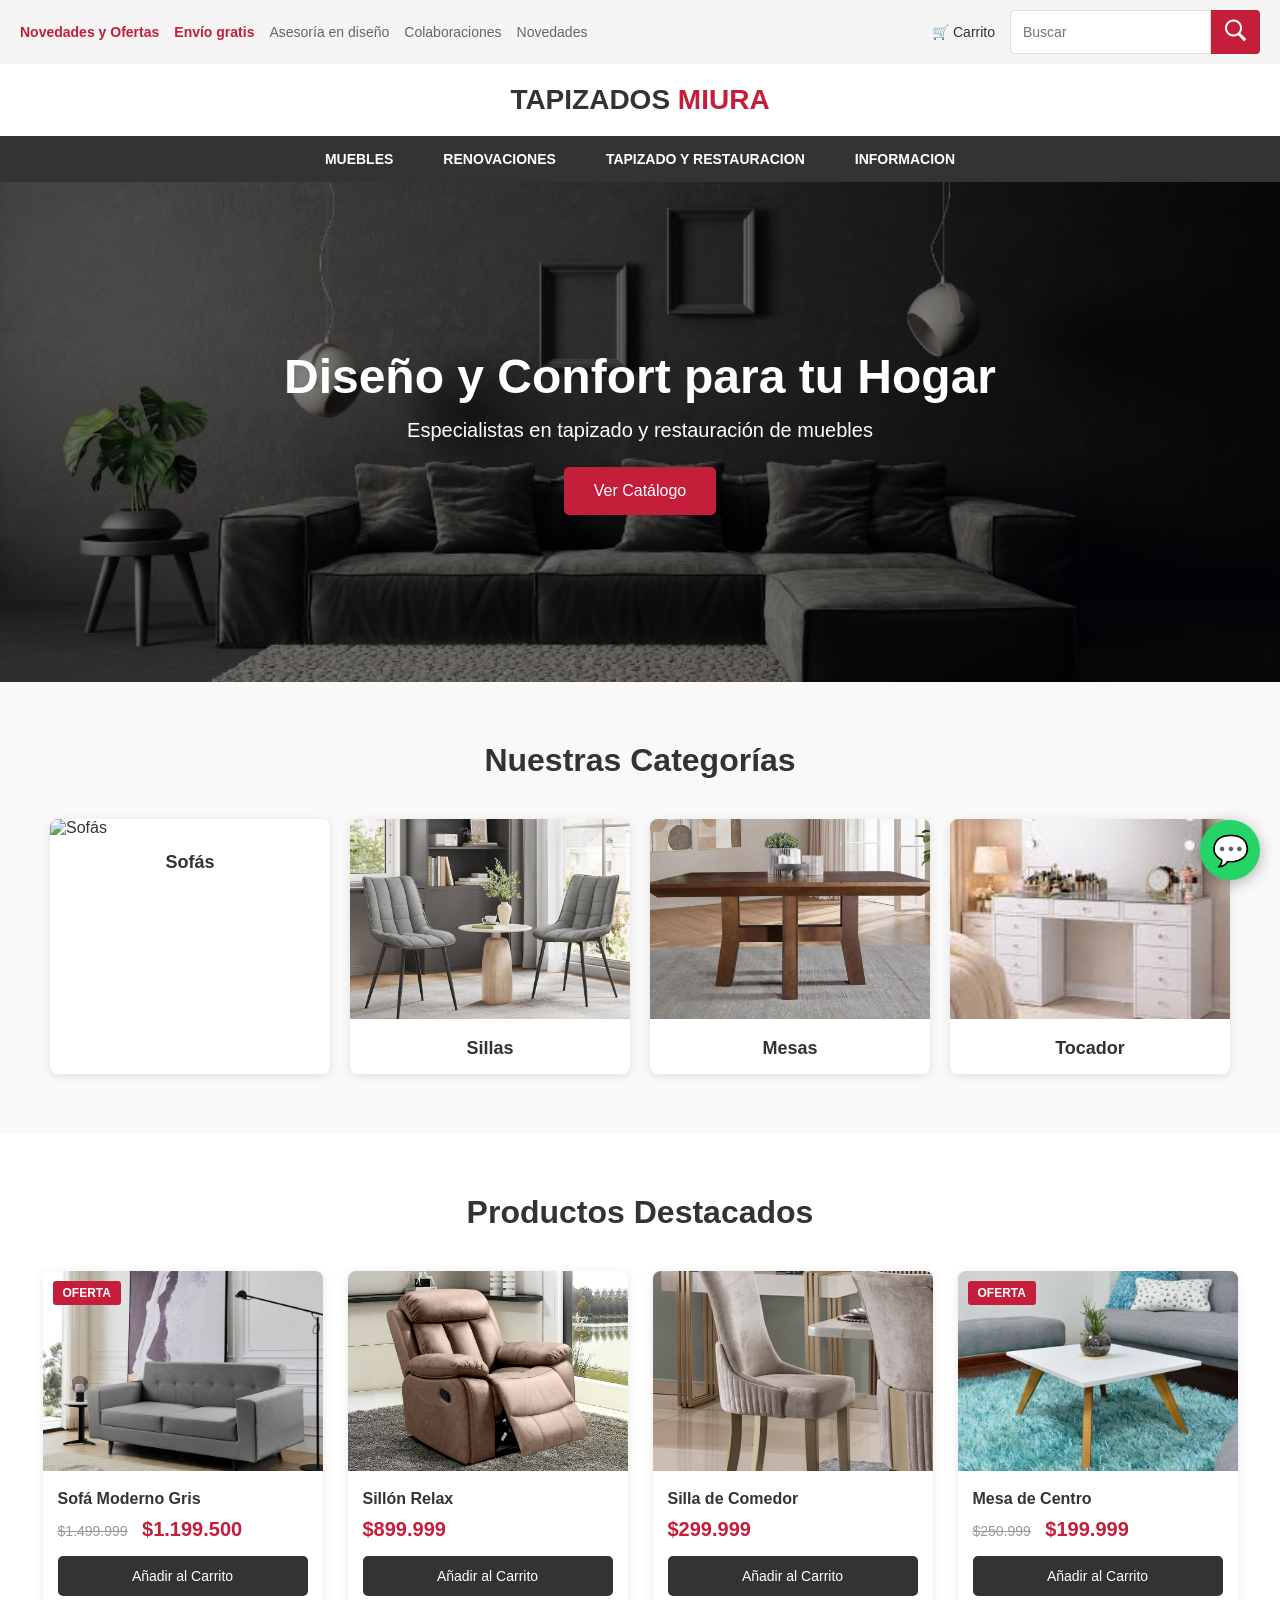
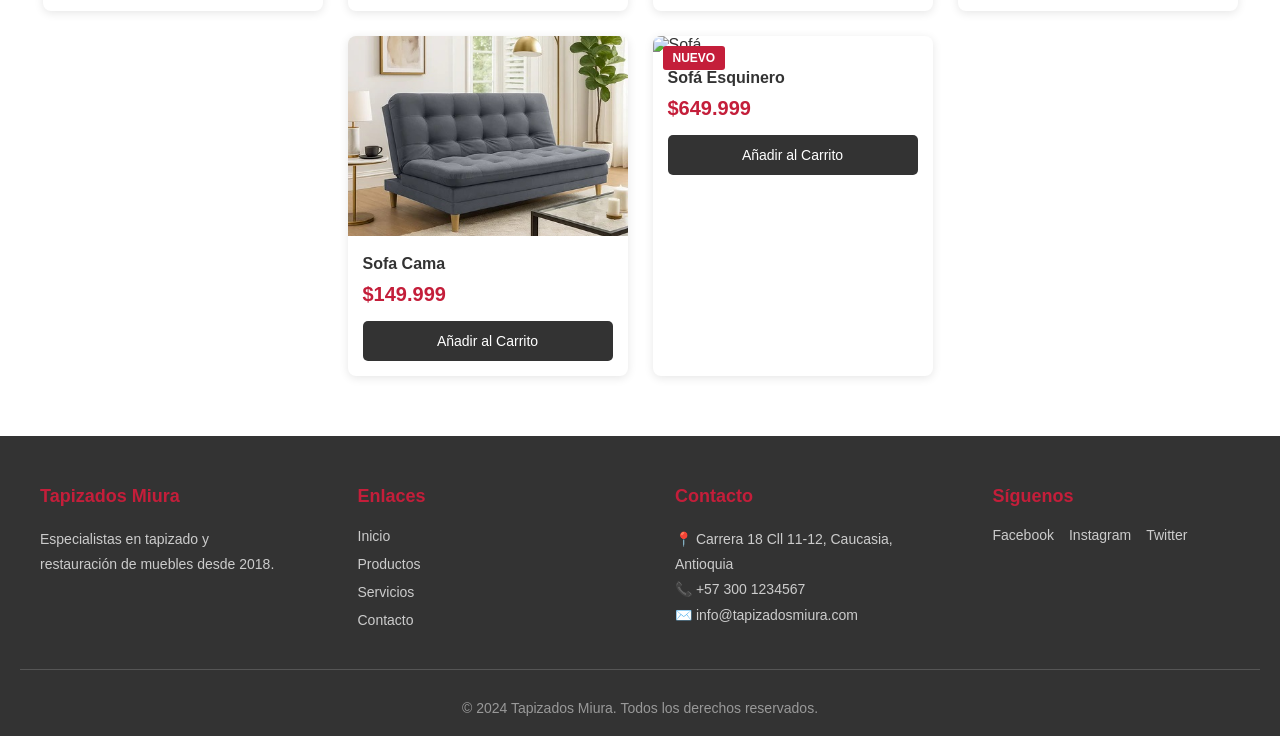
==== src/main/webapp/index.html @ e7b21eeb "Se empezo a trabajar con los requerimientos de la guia - Módulos de software codificados y probados" ====
<!DOCTYPE html>
<html lang="es">
<head>
    <meta charset="UTF-8">
    <meta name="viewport" content="width=device-width, initial-scale=1.0">
    <title>Tapizados Miura</title>
    <link rel="stylesheet" href="css/index.css">
</head>
<body>

    <!-- Barra Superior -->
    <div class="top-bar">
        <div class="top-links">
            <a href="#" class="link-rojo">Novedades y Ofertas</a>
            <a href="#" class="link-rojo">Envío gratis</a>
            <a href="#">Asesoría en diseño</a>
            <a href="#">Colaboraciones</a>
            <a href="#">Novedades</a>
        </div>
        <div class="top-right">
            <a href="#" class="carrito">
                🛒 Carrito
            </a>
            <div class="buscador">
                <input type="text" placeholder="Buscar">
                <button><img src="img/logo de buscar.png" alt="Buscar" class="icono-btn"></button>
            </div>
        </div>
    </div>

    <!-- Logo -->
    <div class="logo-container">
        <div class="logo">
            <span class="logo-texto">TAPIZADOS <span class="rojo">MIURA</span></span>
        </div>
    </div>

    <!-- Menu de Navegación -->
    <nav class="menu-principal">
        <button class="boton-menu" id="botonMenu">☰ Menú</button>
        <ul class="lista-menu" id="listaMenu">
            <li><a href="muebles.html">MUEBLES</a></li>
            <li><a href="renovaciones.html">RENOVACIONES</a></li>
            <li><a href="restauraciones.html">TAPIZADO Y RESTAURACION</a></li>
            <li><a href="informacion.html">INFORMACION</a></li>
        </ul>
    </nav>

    <!-- Sección Hero -->
    <section class="hero">
        <div class="hero-contenido">
            <h1>Diseño y Confort para tu Hogar</h1>
            <p>Especialistas en tapizado y restauración de muebles</p>
            <a href="muebles.html" class="boton">Ver Catálogo</a>
        </div>
    </section>

    <!-- Sección Categorías -->
    <section class="categorias">
        <h2>Nuestras Categorías</h2>
        <div class="categorias-grid">
            <div class="categoria-card">
                <img src="https://images.unsplash.com/photo-1555041469-a586c61ea9bc?w=400" alt="Sofás">
                <h3>Sofás</h3>
            </div>
            <div class="categoria-card">
                <img src="img/silla01.jpg" alt="Sillas">
                <h3>Sillas</h3>
            </div>
            <div class="categoria-card">
                <img src="img/Mesa Cafe.jpg" alt="Mesas">
                <h3>Mesas</h3>
            </div>
            <div class="categoria-card">
                <img src="img/Tocador.jpg" alt="Tocador">
                <h3>Tocador</h3>
            </div>
        </div>
    </section>

    <!-- Sección Productos -->
    <section class="productos">
        <h2>Productos Destacados</h2>
        <div class="productos-grid">
            
            <div class="producto-card">
                <span class="etiqueta-oferta">OFERTA</span>
                <img src="img/Sofa moderno gris.jpg" alt="Sofá Moderno">
                <h3>Sofá Moderno Gris</h3>
                <p class="precio">
                    <span class="precio-viejo">$1.499.999</span>
                    <span class="precio-nuevo">$1.199.500</span>
                </p>
                <button class="boton-agregar" onclick="agregarCarrito('Sofá Moderno Gris')">Añadir al Carrito</button>
            </div>

            <div class="producto-card">
                <img src="img/Sillon Relax.jpg" alt="Sillón">
                <h3>Sillón Relax</h3>
                <p class="precio">
                    <span class="precio-nuevo">$899.999</span>
                </p>
                <button class="boton-agregar" onclick="agregarCarrito('Sillón Relax')">Añadir al Carrito</button>
            </div>

            <div class="producto-card">
                <img src="img/Silla de Comedor.jpg" alt="Silla">
                <h3>Silla de Comedor</h3>
                <p class="precio">
                    <span class="precio-nuevo">$299.999</span>
                </p>
                <button class="boton-agregar" onclick="agregarCarrito('Silla de Comedor')">Añadir al Carrito</button>
            </div>

            <div class="producto-card">
                <span class="etiqueta-oferta">OFERTA</span>
                <img src="img/Mesa de Centro.jpg" alt="Mesa">
                <h3>Mesa de Centro</h3>
                <p class="precio">
                    <span class="precio-viejo">$250.999</span>
                    <span class="precio-nuevo">$199.999</span>
                </p>
                <button class="boton-agregar" onclick="agregarCarrito('Mesa de Centro')">Añadir al Carrito</button>
            </div>

            <div class="producto-card">
                <img src="img/Sofa Cama.jpg" alt="Sofá">
                <h3>Sofa Cama</h3>
                <p class="precio">
                    <span class="precio-nuevo">$149.999</span>
                </p>
                <button class="boton-agregar" onclick="agregarCarrito('Sofa Cama')">Añadir al Carrito</button>
            </div>

            <div class="producto-card">
                <span class="etiqueta-oferta">NUEVO</span>
                <img src="img/Sofa Esquinero.jpg" alt="Sofá">
                <h3>Sofá Esquinero</h3>
                <p class="precio">
                    <span class="precio-nuevo">$649.999</span>
                </p>
                <button class="boton-agregar" onclick="agregarCarrito('Sofá Esquinero')">Añadir al Carrito</button>
            </div>

        </div>
    </section>

    <!-- Footer -->
    <footer class="footer">
        <div class="footer-contenido">
            
            <div class="footer-seccion">
                <h4>Tapizados Miura</h4>
                <p>Especialistas en tapizado y restauración de muebles desde 2018.</p>
            </div>

            <div class="footer-seccion">
                <h4>Enlaces</h4>
                <ul>
                    <li><a href="#">Inicio</a></li>
                    <li><a href="#">Productos</a></li>
                    <li><a href="#">Servicios</a></li>
                    <li><a href="#">Contacto</a></li>
                </ul>
            </div>

            <div class="footer-seccion">
                <h4>Contacto</h4>
                <p>📍 Carrera 18 Cll 11-12, Caucasia, Antioquia</p>
                <p>📞 +57 300 1234567</p>
                <p>✉️ info@tapizadosmiura.com</p>
            </div>

            <div class="footer-seccion">
                <h4>Síguenos</h4>
                <div class="redes-sociales">
                    <a href="#">Facebook</a>
                    <a href="#">Instagram</a>
                    <a href="#">Twitter</a>
                </div>
            </div>

        </div>
        <div class="footer-abajo">
            <p>© 2024 Tapizados Miura. Todos los derechos reservados.</p>
        </div>
    </footer>

    <!-- Botón WhatsApp -->
    <a href="https://wa.me/34912345678" class="boton-whatsapp">
        💬
    </a>

    <!-- Notificación del Carrito -->
    <div class="notificacion" id="notificacion">
        Producto añadido al carrito
    </div>

    <script src="js/index.js"></script>
</body>
</html>
---- src/main/webapp/css/index.css ----
/* =====================
   ESTILOS GENERALES
   ===================== */

* {
    margin: 0;
    padding: 0;
    box-sizing: border-box;
}

body {
    font-family: Arial, sans-serif;
    background-color: #ffffff;
    color: #333333;
}

a {
    text-decoration: none;
    color: inherit;
}

ul {
    list-style: none;
}

/* =====================
   BARRA SUPERIOR
   ===================== */

.top-bar {
    background-color: #f5f5f5;
    padding: 10px 20px;
    display: flex;
    justify-content: space-between;
    align-items: center;
    flex-wrap: wrap;
}

.top-links {
    display: flex;
    gap: 15px;
}

.top-links a {
    color: #666;
    font-size: 14px;
}

.top-links a:hover {
    color: #c41e3a;
}

.link-rojo {
    color: #c41e3a !important;
    font-weight: bold;
}

.top-right {
    display: flex;
    align-items: center;
    gap: 15px;
}

.carrito {
    font-size: 14px;
    color: #333;
}

.buscador {
    display: flex;
}

.buscador input {
    padding: 8px 12px;
    border: 1px solid #ddd;
    border-radius: 4px 0 0 4px;
    font-size: 14px;
}

.buscador button {
    padding: 8px 12px;
    background-color: #c41e3a;
    border: none;
    border-radius: 0 4px 4px 0;
    cursor: pointer;
}

.icono-btn {
    width: 25px;
    height: 25px;
}

/* =====================
   LOGO
   ===================== */

.logo-container {
    text-align: center;
    padding: 20px;
    background-color: #fff;
}

.logo {
    display: inline-flex;
    align-items: center;
    gap: 10px;
}

.logo-texto {
    font-size: 28px;
    font-weight: bold;
    color: #333;
}

.rojo {
    color: #c41e3a;
}

/* =====================
   MENU PRINCIPAL
   ===================== */

.menu-principal {
    background-color: #333;
    padding: 0 20px;
}

.boton-menu {
    display: none;
    background-color: #c41e3a;
    color: white;
    border: none;
    padding: 15px 20px;
    font-size: 16px;
    cursor: pointer;
    width: 100%;
}

.lista-menu {
    display: flex;
    justify-content: center;
    gap: 30px;
}

.lista-menu li a {
    display: block;
    padding: 15px 10px;
    color: white;
    font-size: 14px;
    font-weight: bold;
}

.lista-menu li a:hover {
    color: #c41e3a;
}

/* =====================
   SECCION HERO
   ===================== */

.hero {
    background-image: url("../img/background-image.jpg");
    background-size: cover;
    background-position: center;
    height: 500px;
    display: flex;
    align-items: center;
    justify-content: center;
    position: relative;
}

.hero::before {
    content: '';
    position: absolute;
    top: 0;
    left: 0;
    right: 0;
    bottom: 0;
    background-color: rgba(0, 0, 0, 0.5);
}

.hero-contenido {
    position: relative;
    text-align: center;
    color: white;
    padding: 20px;
}

.hero-contenido h1 {
    font-size: 48px;
    margin-bottom: 15px;
}

.hero-contenido p {
    font-size: 20px;
    margin-bottom: 25px;
}

.boton {
    display: inline-block;
    background-color: #c41e3a;
    color: white;
    padding: 15px 30px;
    font-size: 16px;
    border-radius: 5px;
}

.boton:hover {
    background-color: #a01830;
}

/* =====================
   SECCION CATEGORIAS
   ===================== */

.categorias {
    padding: 60px 20px;
    background-color: #f9f9f9;
}

.categorias h2 {
    text-align: center;
    font-size: 32px;
    margin-bottom: 40px;
    color: #333;
}

.categorias-grid {
    display: flex;
    flex-wrap: wrap;
    justify-content: center;
    gap: 20px;
    max-width: 1200px;
    margin: 0 auto;
}

.categoria-card {
    width: 280px;
    background-color: white;
    border-radius: 8px;
    overflow: hidden;
    box-shadow: 0 2px 10px rgba(0, 0, 0, 0.1);
    cursor: pointer;
}

.categoria-card:hover {
    transform: translateY(-5px);
    box-shadow: 0 5px 20px rgba(0, 0, 0, 0.15);
}

.categoria-card img {
    width: 100%;
    height: 200px;
    object-fit: cover;
}

.categoria-card h3 {
    padding: 15px;
    text-align: center;
    font-size: 18px;
    color: #333;
}

/* =====================
   SECCION PRODUCTOS
   ===================== */

.productos {
    padding: 60px 20px;
    background-color: #fff;
}

.productos h2 {
    text-align: center;
    font-size: 32px;
    margin-bottom: 40px;
    color: #333;
}

.productos-grid {
    display: flex;
    flex-wrap: wrap;
    justify-content: center;
    gap: 25px;
    max-width: 1200px;
    margin: 0 auto;
}

.producto-card {
    width: 280px;
    background-color: white;
    border-radius: 8px;
    overflow: hidden;
    box-shadow: 0 2px 10px rgba(0, 0, 0, 0.1);
    position: relative;
    padding-bottom: 15px;
}

.producto-card:hover {
    box-shadow: 0 5px 20px rgba(0, 0, 0, 0.15);
}

.etiqueta-oferta {
    position: absolute;
    top: 10px;
    left: 10px;
    background-color: #c41e3a;
    color: white;
    padding: 5px 10px;
    font-size: 12px;
    font-weight: bold;
    border-radius: 3px;
}

.producto-card img {
    width: 100%;
    height: 200px;
    object-fit: cover;
}

.producto-card h3 {
    padding: 15px 15px 10px;
    font-size: 16px;
    color: #333;
}

.precio {
    padding: 0 15px 15px;
}

.precio-viejo {
    color: #999;
    text-decoration: line-through;
    font-size: 14px;
    margin-right: 10px;
}

.precio-nuevo {
    color: #c41e3a;
    font-size: 20px;
    font-weight: bold;
}

.boton-agregar {
    display: block;
    width: calc(100% - 30px);
    margin: 0 15px;
    padding: 12px;
    background-color: #333;
    color: white;
    border: none;
    border-radius: 5px;
    font-size: 14px;
    cursor: pointer;
}

.boton-agregar:hover {
    background-color: #c41e3a;
}

/* =====================
   FOOTER
   ===================== */

.footer {
    background-color: #333;
    color: white;
    padding: 50px 20px 20px;
}

.footer-contenido {
    display: flex;
    flex-wrap: wrap;
    justify-content: space-between;
    max-width: 1200px;
    margin: 0 auto;
    gap: 70px;
}

.footer-seccion {
    flex: 1;
    min-width: 200px;
}

.footer-seccion h4 {
    font-size: 18px;
    margin-bottom: 20px;
    color: #c41e3a;
}

.footer-seccion p {
    font-size: 14px;
    line-height: 1.8;
    color: #ccc;
}

.footer-seccion ul li {
    margin-bottom: 10px;
}

.footer-seccion ul li a {
    color: #ccc;
    font-size: 14px;
}

.footer-seccion ul li a:hover {
    color: #c41e3a;
}

.redes-sociales {
    display: flex;
    gap: 15px;
}

.redes-sociales a {
    color: #ccc;
    font-size: 14px;
}

.redes-sociales a:hover {
    color: #c41e3a;
}

.footer-abajo {
    text-align: center;
    padding-top: 30px;
    margin-top: 30px;
    border-top: 1px solid #555;
}

.footer-abajo p {
    font-size: 14px;
    color: #999;
}

/* =====================
   BOTON WHATSAPP
   ===================== */

.boton-whatsapp {
    position: fixed;
    bottom: 20px;
    right: 20px;
    width: 60px;
    height: 60px;
    background-color: #25d366;
    border-radius: 50%;
    display: flex;
    align-items: center;
    justify-content: center;
    font-size: 30px;
    box-shadow: 0 3px 15px rgba(0, 0, 0, 0.3);
}

.boton-whatsapp:hover {
    transform: scale(1.1);
}

/* =====================
   NOTIFICACION
   ===================== */

.notificacion {
    position: fixed;
    bottom: 100px;
    right: 20px;
    background-color: #333;
    color: white;
    padding: 15px 25px;
    border-radius: 5px;
    display: none;
    box-shadow: 0 3px 15px rgba(0, 0, 0, 0.3);
}

.notificacion.mostrar {
    display: block;
}

/* =====================
   RESPONSIVE - TABLET
   ===================== */

@media (max-width: 768px) {
    
    .top-bar {
        flex-direction: column;
        gap: 10px;
    }
    
    .top-links {
        flex-wrap: wrap;
        justify-content: center;
    }
    
    .boton-menu {
        display: block;
    }
    
    .lista-menu {
        display: none;
        flex-direction: column;
        width: 100%;
    }
    
    .lista-menu.activo {
        display: flex;
    }
    
    .lista-menu li a {
        padding: 15px;
        border-bottom: 1px solid #444;
    }
    
    .hero-contenido h1 {
        font-size: 32px;
    }
    
    .hero-contenido p {
        font-size: 16px;
    }
    
    .categorias-grid,
    .productos-grid {
        justify-content: center;
    }
    
    .categoria-card,
    .producto-card {
        width: 100%;
        max-width: 350px;
    }
    
    .footer-contenido {
        flex-direction: column;
        text-align: center;
    }
    
    .redes-sociales {
        justify-content: center;
    }
}

/* =====================
   RESPONSIVE - MOVIL
   ===================== */

@media (max-width: 480px) {
    
    .logo-texto {
        font-size: 22px;
    }
    
    .hero {
        height: 400px;
    }
    
    .hero-contenido h1 {
        font-size: 26px;
    }
    
    .categorias h2,
    .productos h2 {
        font-size: 26px;
    }
}
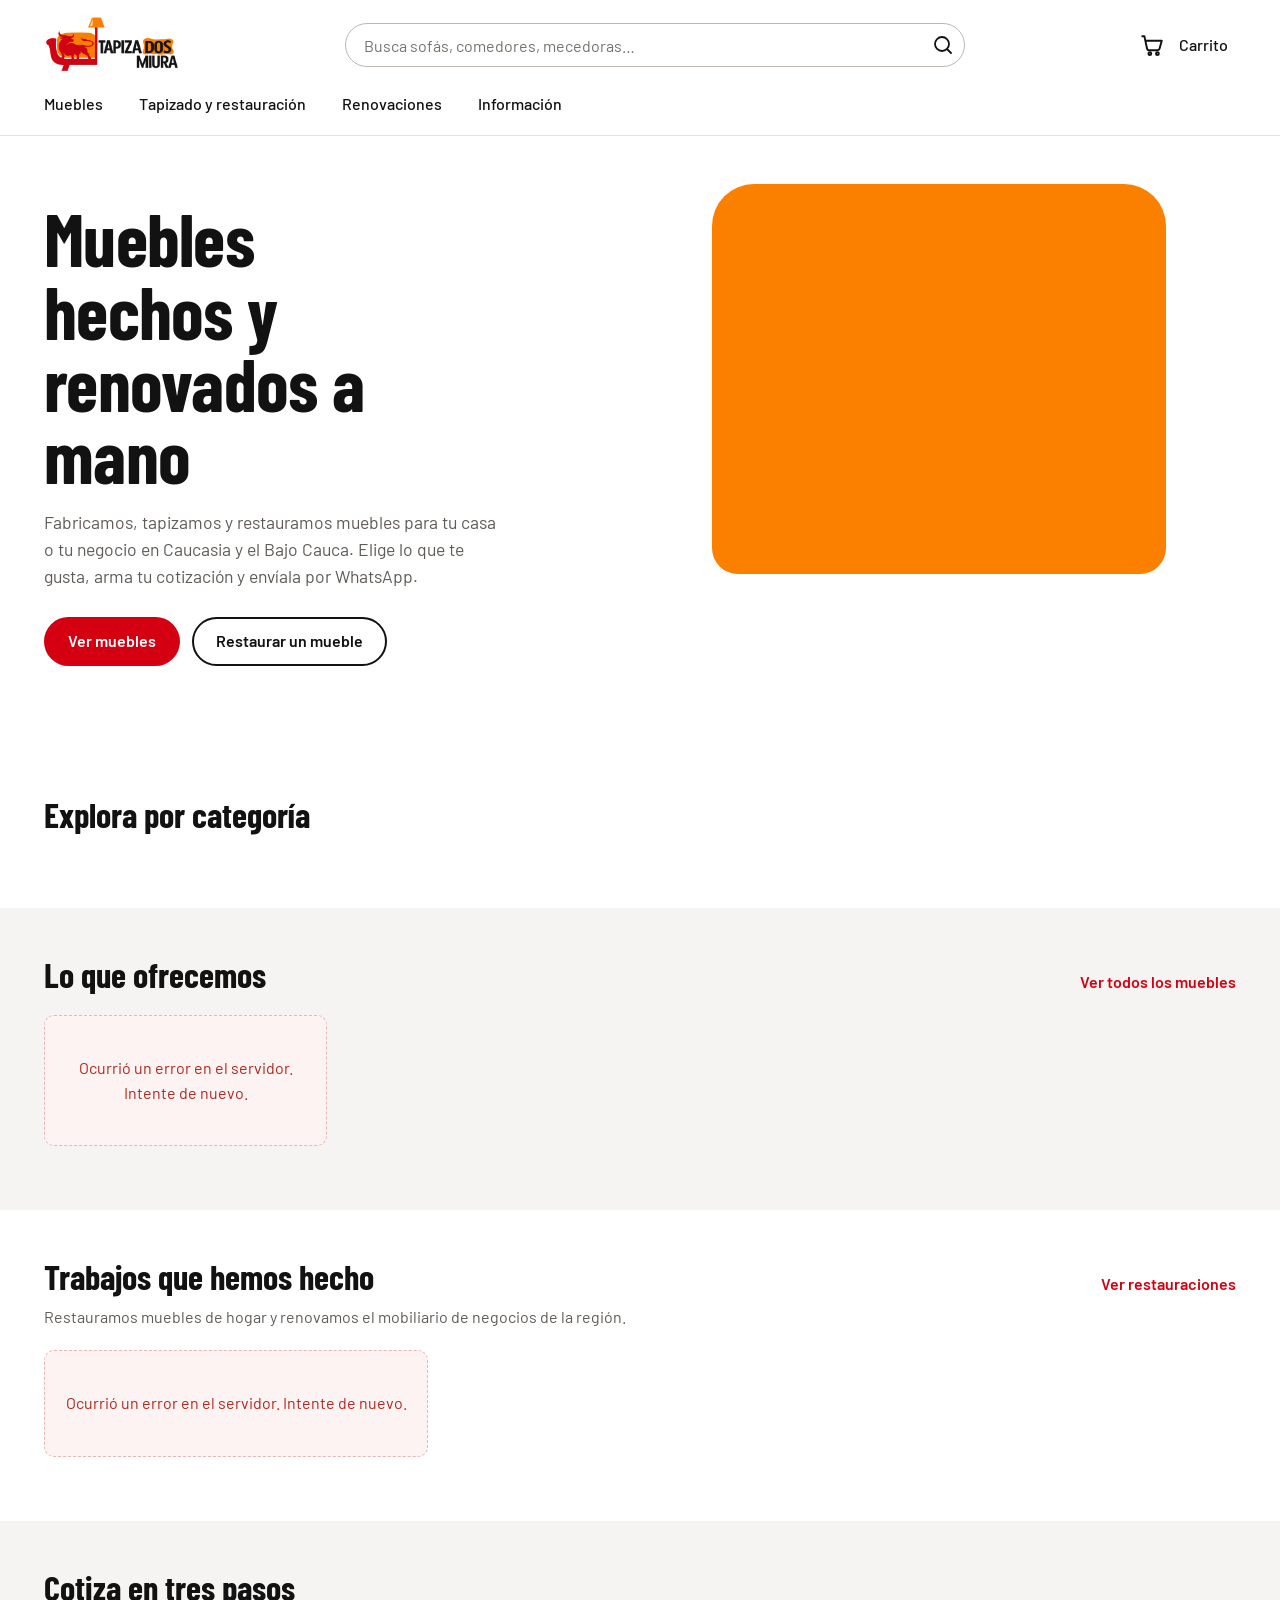
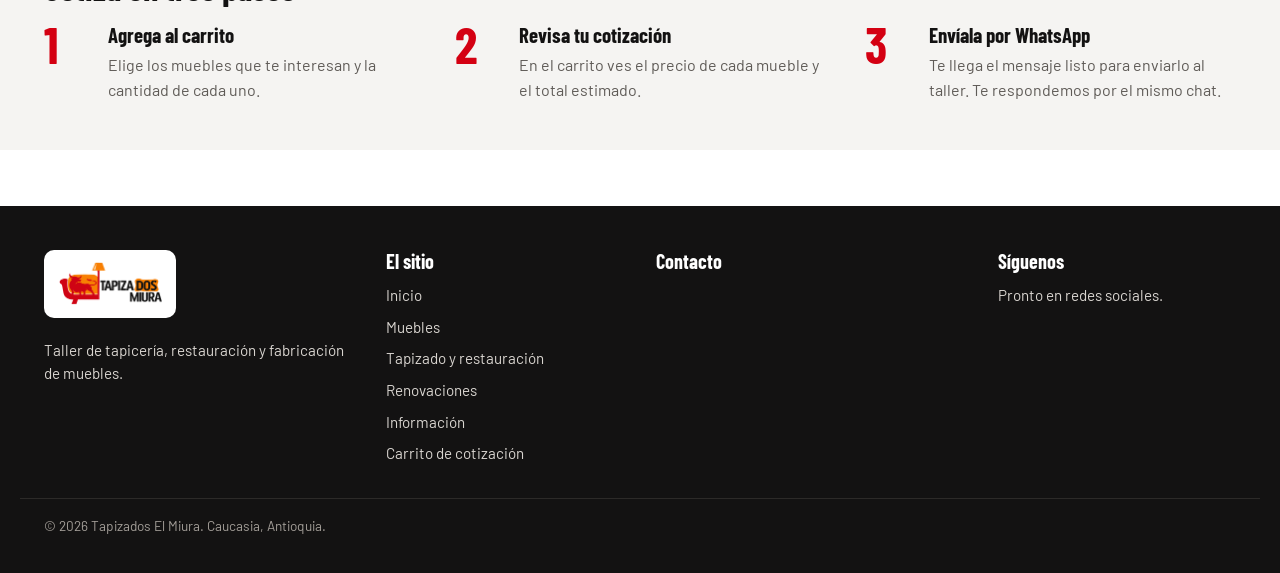
==== commit c8e7f7a0: "Desarrollo de la actividad Componente front-end del proyecto formativo y proyectos de clase" ====
--- a/src/main/webapp/index.html
+++ b/src/main/webapp/index.html
@@ -1,201 +1,104 @@
 <!DOCTYPE html>
+<!--
+  Inicio (prototipo 1). Muestra categorías, productos, trabajos recientes y los
+  pasos para cotizar. Todo el contenido variable llega de la API (js/inicio.js).
+-->
 <html lang="es">
 <head>
     <meta charset="UTF-8">
     <meta name="viewport" content="width=device-width, initial-scale=1.0">
-    <title>Tapizados Miura</title>
+    <title>Tapizados El Miura | Muebles, tapicería y restauración en Caucasia</title>
+    <meta name="description" content="Fabricamos, tapizamos y restauramos muebles en Caucasia, Antioquia. Arma tu cotización y envíala por WhatsApp.">
+    <link rel="icon" href="img/favicon.png" type="image/png">
+    <link rel="stylesheet" href="css/base.css">
     <link rel="stylesheet" href="css/index.css">
+    <script type="module" src="js/inicio.js"></script>
 </head>
-<body>
+<body data-pagina="inicio">
+<a class="saltar" href="#contenido">Ir al contenido</a>
+<header id="encabezado" class="encabezado"></header>
 
-    <!-- Barra Superior -->
-    <div class="top-bar">
-        <div class="top-links">
-            <a href="#" class="link-rojo">Novedades y Ofertas</a>
-            <a href="#" class="link-rojo">Envío gratis</a>
-            <a href="#">Asesoría en diseño</a>
-            <a href="#">Colaboraciones</a>
-            <a href="#">Novedades</a>
-        </div>
-        <div class="top-right">
-            <a href="#" class="carrito">
-                🛒 Carrito
-            </a>
-            <div class="buscador">
-                <input type="text" placeholder="Buscar">
-                <button><img src="img/logo de buscar.png" alt="Buscar" class="icono-btn"></button>
+<main id="contenido">
+    <!-- Portada -->
+    <section class="portada">
+        <div class="contenedor portada__rejilla">
+            <div class="portada__texto">
+                <h1>Muebles hechos y renovados a mano</h1>
+                <p class="portada__bajada">
+                    Fabricamos, tapizamos y restauramos muebles para tu casa o tu negocio en Caucasia
+                    y el Bajo Cauca. Elige lo que te gusta, arma tu cotización y envíala por WhatsApp.
+                </p>
+                <div class="portada__acciones">
+                    <a class="boton boton--principal" href="muebles.html">Ver muebles</a>
+                    <a class="boton boton--contorno" href="restauraciones.html">Restaurar un mueble</a>
+                </div>
             </div>
-        </div>
-    </div>
-
-    <!-- Logo -->
-    <div class="logo-container">
-        <div class="logo">
-            <span class="logo-texto">TAPIZADOS <span class="rojo">MIURA</span></span>
-        </div>
-    </div>
-
-    <!-- Menu de Navegación -->
-    <nav class="menu-principal">
-        <button class="boton-menu" id="botonMenu">☰ Menú</button>
-        <ul class="lista-menu" id="listaMenu">
-            <li><a href="muebles.html">MUEBLES</a></li>
-            <li><a href="renovaciones.html">RENOVACIONES</a></li>
-            <li><a href="restauraciones.html">TAPIZADO Y RESTAURACION</a></li>
-            <li><a href="informacion.html">INFORMACION</a></li>
-        </ul>
-    </nav>
-
-    <!-- Sección Hero -->
-    <section class="hero">
-        <div class="hero-contenido">
-            <h1>Diseño y Confort para tu Hogar</h1>
-            <p>Especialistas en tapizado y restauración de muebles</p>
-            <a href="muebles.html" class="boton">Ver Catálogo</a>
-        </div>
-    </section>
-
-    <!-- Sección Categorías -->
-    <section class="categorias">
-        <h2>Nuestras Categorías</h2>
-        <div class="categorias-grid">
-            <div class="categoria-card">
-                <img src="https://images.unsplash.com/photo-1555041469-a586c61ea9bc?w=400" alt="Sofás">
-                <h3>Sofás</h3>
-            </div>
-            <div class="categoria-card">
-                <img src="img/silla01.jpg" alt="Sillas">
-                <h3>Sillas</h3>
-            </div>
-            <div class="categoria-card">
-                <img src="img/Mesa Cafe.jpg" alt="Mesas">
-                <h3>Mesas</h3>
-            </div>
-            <div class="categoria-card">
-                <img src="img/Tocador.jpg" alt="Tocador">
-                <h3>Tocador</h3>
+            <!-- La vitrina se llena con fotos reales de productos -->
+            <div class="portada__vitrina" id="vitrina" aria-hidden="true">
+                <div class="vitrina__fondo"></div>
             </div>
         </div>
     </section>
 
-    <!-- Sección Productos -->
-    <section class="productos">
-        <h2>Productos Destacados</h2>
-        <div class="productos-grid">
-            
-            <div class="producto-card">
-                <span class="etiqueta-oferta">OFERTA</span>
-                <img src="img/Sofa moderno gris.jpg" alt="Sofá Moderno">
-                <h3>Sofá Moderno Gris</h3>
-                <p class="precio">
-                    <span class="precio-viejo">$1.499.999</span>
-                    <span class="precio-nuevo">$1.199.500</span>
-                </p>
-                <button class="boton-agregar" onclick="agregarCarrito('Sofá Moderno Gris')">Añadir al Carrito</button>
+    <!-- Categorías -->
+    <section class="seccion" aria-labelledby="titulo-categorias">
+        <div class="contenedor">
+            <div class="encabezado-seccion">
+                <h2 id="titulo-categorias">Explora por categoría</h2>
             </div>
-
-            <div class="producto-card">
-                <img src="img/Sillon Relax.jpg" alt="Sillón">
-                <h3>Sillón Relax</h3>
-                <p class="precio">
-                    <span class="precio-nuevo">$899.999</span>
-                </p>
-                <button class="boton-agregar" onclick="agregarCarrito('Sillón Relax')">Añadir al Carrito</button>
-            </div>
-
-            <div class="producto-card">
-                <img src="img/Silla de Comedor.jpg" alt="Silla">
-                <h3>Silla de Comedor</h3>
-                <p class="precio">
-                    <span class="precio-nuevo">$299.999</span>
-                </p>
-                <button class="boton-agregar" onclick="agregarCarrito('Silla de Comedor')">Añadir al Carrito</button>
-            </div>
-
-            <div class="producto-card">
-                <span class="etiqueta-oferta">OFERTA</span>
-                <img src="img/Mesa de Centro.jpg" alt="Mesa">
-                <h3>Mesa de Centro</h3>
-                <p class="precio">
-                    <span class="precio-viejo">$250.999</span>
-                    <span class="precio-nuevo">$199.999</span>
-                </p>
-                <button class="boton-agregar" onclick="agregarCarrito('Mesa de Centro')">Añadir al Carrito</button>
-            </div>
-
-            <div class="producto-card">
-                <img src="img/Sofa Cama.jpg" alt="Sofá">
-                <h3>Sofa Cama</h3>
-                <p class="precio">
-                    <span class="precio-nuevo">$149.999</span>
-                </p>
-                <button class="boton-agregar" onclick="agregarCarrito('Sofa Cama')">Añadir al Carrito</button>
-            </div>
-
-            <div class="producto-card">
-                <span class="etiqueta-oferta">NUEVO</span>
-                <img src="img/Sofa Esquinero.jpg" alt="Sofá">
-                <h3>Sofá Esquinero</h3>
-                <p class="precio">
-                    <span class="precio-nuevo">$649.999</span>
-                </p>
-                <button class="boton-agregar" onclick="agregarCarrito('Sofá Esquinero')">Añadir al Carrito</button>
-            </div>
-
+            <div class="categorias" id="categorias"></div>
         </div>
     </section>
 
-    <!-- Footer -->
-    <footer class="footer">
-        <div class="footer-contenido">
-            
-            <div class="footer-seccion">
-                <h4>Tapizados Miura</h4>
-                <p>Especialistas en tapizado y restauración de muebles desde 2018.</p>
+    <!-- Productos -->
+    <section class="seccion seccion--suave" aria-labelledby="titulo-ofrecemos">
+        <div class="contenedor">
+            <div class="encabezado-seccion">
+                <h2 id="titulo-ofrecemos">Lo que ofrecemos</h2>
+                <a class="enlace-flecha" href="muebles.html">Ver todos los muebles</a>
             </div>
+            <div class="rejilla-productos rejilla-productos--cuatro" id="productos"></div>
+        </div>
+    </section>
 
-            <div class="footer-seccion">
-                <h4>Enlaces</h4>
-                <ul>
-                    <li><a href="#">Inicio</a></li>
-                    <li><a href="#">Productos</a></li>
-                    <li><a href="#">Servicios</a></li>
-                    <li><a href="#">Contacto</a></li>
-                </ul>
+    <!-- Trabajos recientes -->
+    <section class="seccion" aria-labelledby="titulo-trabajos">
+        <div class="contenedor">
+            <div class="encabezado-seccion">
+                <h2 id="titulo-trabajos">Trabajos que hemos hecho</h2>
+                <a class="enlace-flecha" href="restauraciones.html">Ver restauraciones</a>
             </div>
+            <p class="texto-secundario encabezado-seccion__bajada">
+                Restauramos muebles de hogar y renovamos el mobiliario de negocios de la región.
+            </p>
+            <div class="trabajos" id="trabajos"></div>
+        </div>
+    </section>
 
-            <div class="footer-seccion">
-                <h4>Contacto</h4>
-                <p>📍 Carrera 18 Cll 11-12, Caucasia, Antioquia</p>
-                <p>📞 +57 300 1234567</p>
-                <p>✉️ info@tapizadosmiura.com</p>
-            </div>
+    <!-- Cómo cotizar (RF03 / RF04) -->
+    <section class="seccion seccion--suave" aria-labelledby="titulo-pasos">
+        <div class="contenedor">
+            <h2 id="titulo-pasos">Cotiza en tres pasos</h2>
+            <ol class="pasos">
+                <li>
+                    <h3>Agrega al carrito</h3>
+                    <p>Elige los muebles que te interesan y la cantidad de cada uno.</p>
+                </li>
+                <li>
+                    <h3>Revisa tu cotización</h3>
+                    <p>En el carrito ves el precio de cada mueble y el total estimado.</p>
+                </li>
+                <li>
+                    <h3>Envíala por WhatsApp</h3>
+                    <p>Te llega el mensaje listo para enviarlo al taller. Te respondemos por el mismo chat.</p>
+                </li>
+            </ol>
+        </div>
+    </section>
+</main>
 
-            <div class="footer-seccion">
-                <h4>Síguenos</h4>
-                <div class="redes-sociales">
-                    <a href="#">Facebook</a>
-                    <a href="#">Instagram</a>
-                    <a href="#">Twitter</a>
-                </div>
-            </div>
-
-        </div>
-        <div class="footer-abajo">
-            <p>© 2024 Tapizados Miura. Todos los derechos reservados.</p>
-        </div>
-    </footer>
-
-    <!-- Botón WhatsApp -->
-    <a href="https://wa.me/34912345678" class="boton-whatsapp">
-        💬
-    </a>
-
-    <!-- Notificación del Carrito -->
-    <div class="notificacion" id="notificacion">
-        Producto añadido al carrito
-    </div>
-
-    <script src="js/index.js"></script>
+<footer id="pie" class="pie"></footer>
+<div id="avisos" class="avisos" aria-live="polite"></div>
+<noscript><p class="contenedor">Para ver el catálogo active JavaScript en su navegador.</p></noscript>
 </body>
-</html>+</html>
--- a/src/main/webapp/css/base.css
+++ b/src/main/webapp/css/base.css
@@ -0,0 +1,1038 @@
+/* =====================================================================
+   Tapizados El Miura - Estilos comunes del sitio público
+   ---------------------------------------------------------------------
+   Contiene lo que comparten todas las páginas: variables de diseño,
+   tipografía, encabezado, pie, botones, tarjeta de producto, avisos,
+   visor de imágenes y estados de carga. Cada página agrega su propia
+   hoja (css/<pagina>.css) solo con lo que es exclusivo de ella.
+
+   Convención de nombres: bloque__elemento--variante (BEM), en español.
+   Diseño "móvil primero": los estilos base son para celular y se amplían
+   con @media (min-width: ...).
+   ===================================================================== */
+
+/* ---------- Fuentes (incluidas en el proyecto, licencia OFL) ---------- */
+@font-face {
+    font-family: "Barlow";
+    src: url("../fonts/barlow-latin-400-normal.woff2") format("woff2");
+    font-weight: 400;
+    font-display: swap;
+}
+@font-face {
+    font-family: "Barlow";
+    src: url("../fonts/barlow-latin-500-normal.woff2") format("woff2");
+    font-weight: 500;
+    font-display: swap;
+}
+@font-face {
+    font-family: "Barlow";
+    src: url("../fonts/barlow-latin-600-normal.woff2") format("woff2");
+    font-weight: 600;
+    font-display: swap;
+}
+@font-face {
+    font-family: "Barlow Condensed";
+    src: url("../fonts/barlow-condensed-latin-600-normal.woff2") format("woff2");
+    font-weight: 600;
+    font-display: swap;
+}
+@font-face {
+    font-family: "Barlow Condensed";
+    src: url("../fonts/barlow-condensed-latin-700-normal.woff2") format("woff2");
+    font-weight: 700;
+    font-display: swap;
+}
+
+/* ---------- Variables de diseño ---------- */
+:root {
+    /* Colores tomados del logo */
+    --rojo: #d40012;
+    --rojo-hondo: #a8000e;
+    --naranja: #fc8000;
+    --naranja-suave: #fff1e2;
+    --tinta: #131212;
+
+    /* Neutros */
+    --gris: #5f5b57;
+    --gris-claro: #76716b;
+    --linea: #e6e2dd;
+    --fondo-suave: #f5f4f2;
+    --blanco: #ffffff;
+
+    /* Estados. El verde de WhatsApp de los botones con texto es más oscuro que
+       el de la marca para cumplir el contraste mínimo (WCAG AA, 4.5:1). */
+    --verde-marca-whatsapp: #1fa855;
+    --verde-whatsapp: #0f7f42;
+    --verde-hondo: #0b6634;
+    --exito: #1d7a46;
+    --error: #b3261e;
+
+    /* Tipografía */
+    --letra-texto: "Barlow", "Segoe UI", Arial, sans-serif;
+    --letra-titulo: "Barlow Condensed", "Arial Narrow", Arial, sans-serif;
+
+    /* Medidas */
+    --ancho-max: 1240px;
+    --margen-lateral: 16px;
+    --radio: 10px;
+    --radio-pequeno: 6px;
+    --sombra: 0 6px 24px rgba(19, 18, 18, 0.08);
+}
+
+@media (min-width: 768px) {
+    :root {
+        --margen-lateral: 24px;
+    }
+}
+
+/* ---------- Reinicio básico ---------- */
+*,
+*::before,
+*::after {
+    box-sizing: border-box;
+}
+
+html {
+    -webkit-text-size-adjust: 100%;
+}
+
+body {
+    margin: 0;
+    background: var(--blanco);
+    color: var(--tinta);
+    font-family: var(--letra-texto);
+    font-size: 1rem;
+    line-height: 1.55;
+    display: flex;
+    flex-direction: column;
+    min-height: 100vh;
+}
+
+main {
+    flex: 1;
+}
+
+img {
+    max-width: 100%;
+    display: block;
+}
+
+a {
+    color: inherit;
+}
+
+button,
+input,
+select,
+textarea {
+    font: inherit;
+    color: inherit;
+}
+
+h1,
+h2,
+h3 {
+    font-family: var(--letra-titulo);
+    font-weight: 700;
+    line-height: 1.1;
+    margin: 0 0 0.5em;
+}
+
+h1 {
+    font-size: clamp(2rem, 4.5vw, 3rem);
+}
+
+h2 {
+    font-size: clamp(1.6rem, 3.2vw, 2.15rem);
+}
+
+h3 {
+    font-size: 1.3rem;
+}
+
+p {
+    margin: 0 0 1em;
+}
+
+/* Foco visible para quien navega con teclado */
+:focus-visible {
+    outline: 3px solid var(--naranja);
+    outline-offset: 2px;
+}
+
+/* Lo marcado con el atributo hidden nunca se muestra, aunque su clase defina display */
+[hidden] {
+    display: none !important;
+}
+
+/* Texto solo para lectores de pantalla */
+.solo-lector {
+    position: absolute;
+    width: 1px;
+    height: 1px;
+    overflow: hidden;
+    clip: rect(0 0 0 0);
+    white-space: nowrap;
+}
+
+/* Enlace para saltar al contenido (accesibilidad) */
+.saltar {
+    position: absolute;
+    left: 16px;
+    top: -60px;
+    z-index: 100;
+    padding: 10px 16px;
+    background: var(--tinta);
+    color: var(--blanco);
+    border-radius: var(--radio-pequeno);
+}
+
+.saltar:focus {
+    top: 12px;
+}
+
+/* Contenedor centrado con márgenes laterales */
+.contenedor {
+    width: 100%;
+    max-width: var(--ancho-max);
+    margin: 0 auto;
+    padding: 0 var(--margen-lateral);
+}
+
+.seccion {
+    padding: 48px 0;
+}
+
+.seccion--suave {
+    background: var(--fondo-suave);
+}
+
+.texto-secundario {
+    color: var(--gris);
+}
+
+/* =====================================================================
+   Encabezado
+   ===================================================================== */
+.encabezado {
+    position: sticky;
+    top: 0;
+    z-index: 30;
+    background: var(--blanco);
+    border-bottom: 1px solid var(--linea);
+    min-height: 120px; /* reserva espacio mientras el JS lo dibuja */
+}
+
+.encabezado__fila {
+    display: grid;
+    grid-template-columns: auto 1fr auto;
+    grid-template-areas:
+        "menu logo carrito"
+        "buscar buscar buscar";
+    align-items: center;
+    gap: 10px 12px;
+    padding-top: 10px;
+    padding-bottom: 10px;
+}
+
+.encabezado__logo {
+    grid-area: logo;
+    justify-self: center;
+}
+
+.encabezado__logo img {
+    height: 46px;
+    width: auto;
+}
+
+.encabezado__menu-boton {
+    grid-area: menu;
+}
+
+.encabezado__carrito {
+    grid-area: carrito;
+}
+
+.buscador {
+    grid-area: buscar;
+    position: relative;
+    display: flex;
+}
+
+.buscador input {
+    width: 100%;
+    height: 44px;
+    padding: 0 48px 0 18px;
+    border: 1px solid #bdb7b0;
+    border-radius: 999px;
+    background: var(--blanco);
+}
+
+.buscador input::placeholder {
+    color: var(--gris-claro);
+}
+
+.buscador button {
+    position: absolute;
+    right: 4px;
+    top: 4px;
+    width: 36px;
+    height: 36px;
+    border: 0;
+    border-radius: 50%;
+    background: transparent;
+    cursor: pointer;
+    display: grid;
+    place-items: center;
+}
+
+.icono-boton {
+    display: inline-flex;
+    align-items: center;
+    gap: 8px;
+    padding: 8px;
+    border: 0;
+    background: transparent;
+    cursor: pointer;
+    text-decoration: none;
+    font-weight: 500;
+}
+
+.icono-boton svg {
+    width: 26px;
+    height: 26px;
+}
+
+.carrito-enlace {
+    position: relative;
+}
+
+.carrito-enlace__texto {
+    display: none;
+}
+
+.carrito-enlace__contador {
+    position: absolute;
+    top: -2px;
+    left: 20px;
+    min-width: 20px;
+    height: 20px;
+    padding: 0 5px;
+    border-radius: 999px;
+    background: var(--rojo);
+    color: var(--blanco);
+    font-size: 0.75rem;
+    font-weight: 600;
+    line-height: 20px;
+    text-align: center;
+}
+
+.carrito-enlace__contador[hidden] {
+    display: none;
+}
+
+/* Menú de navegación (en celular se despliega con el botón) */
+.navegacion {
+    display: none;
+    border-top: 1px solid var(--linea);
+}
+
+.navegacion--abierta {
+    display: block;
+}
+
+.navegacion ul {
+    list-style: none;
+    margin: 0;
+    padding: 8px 0;
+}
+
+.navegacion a {
+    display: block;
+    padding: 12px 0;
+    text-decoration: none;
+    font-weight: 500;
+}
+
+.navegacion a[aria-current="page"] {
+    color: var(--rojo);
+}
+
+@media (min-width: 900px) {
+    .encabezado {
+        min-height: 128px;
+    }
+
+    .carrito-enlace {
+        gap: 14px;
+    }
+
+    .encabezado__fila {
+        grid-template-columns: auto minmax(0, 620px) auto;
+        grid-template-areas: "logo buscar carrito";
+        justify-content: space-between;
+        gap: 32px;
+        padding-top: 14px;
+        padding-bottom: 8px;
+    }
+
+    .encabezado__logo {
+        justify-self: start;
+    }
+
+    .encabezado__logo img {
+        height: 62px;
+    }
+
+    .encabezado__menu-boton {
+        display: none;
+    }
+
+    .carrito-enlace__texto {
+        display: inline;
+    }
+
+    .navegacion {
+        display: block;
+        border-top: 0;
+    }
+
+    .navegacion ul {
+        display: flex;
+        gap: 36px;
+        padding: 4px 0 12px;
+    }
+
+    .navegacion a {
+        padding: 4px 0;
+        border-bottom: 2px solid transparent;
+    }
+
+    .navegacion a:hover,
+    .navegacion a[aria-current="page"] {
+        border-bottom-color: var(--rojo);
+    }
+}
+
+/* =====================================================================
+   Botones
+   ===================================================================== */
+.boton {
+    display: inline-flex;
+    align-items: center;
+    justify-content: center;
+    gap: 8px;
+    min-height: 46px;
+    padding: 10px 22px;
+    border: 2px solid transparent;
+    border-radius: 999px;
+    font-weight: 600;
+    text-decoration: none;
+    cursor: pointer;
+    transition: background-color 0.15s, color 0.15s, border-color 0.15s;
+}
+
+.boton svg {
+    width: 20px;
+    height: 20px;
+}
+
+.boton--principal {
+    background: var(--rojo);
+    color: var(--blanco);
+}
+
+.boton--principal:hover {
+    background: var(--rojo-hondo);
+}
+
+.boton--contorno {
+    border-color: var(--tinta);
+    background: transparent;
+    color: var(--tinta);
+}
+
+.boton--contorno:hover {
+    background: var(--tinta);
+    color: var(--blanco);
+}
+
+.boton--whatsapp {
+    background: var(--verde-whatsapp);
+    color: var(--blanco);
+}
+
+.boton--whatsapp:hover {
+    background: var(--verde-hondo);
+}
+
+.boton--texto {
+    min-height: auto;
+    padding: 4px 0;
+    border-radius: 0;
+    background: none;
+    color: var(--gris);
+    text-decoration: underline;
+    font-weight: 500;
+}
+
+.boton[disabled],
+.boton[aria-disabled="true"] {
+    opacity: 0.45;
+    cursor: not-allowed;
+}
+
+.enlace-flecha {
+    font-weight: 600;
+    color: var(--rojo);
+    text-decoration: none;
+}
+
+.enlace-flecha:hover {
+    text-decoration: underline;
+}
+
+/* =====================================================================
+   Migas de pan y encabezados de página
+   ===================================================================== */
+.migas {
+    margin: 20px 0 8px;
+    font-size: 0.9rem;
+    color: var(--gris);
+}
+
+.migas ol {
+    display: flex;
+    flex-wrap: wrap;
+    gap: 6px;
+    list-style: none;
+    margin: 0;
+    padding: 0;
+}
+
+.migas li + li::before {
+    content: "/";
+    margin-right: 6px;
+    color: var(--gris-claro);
+}
+
+.migas a {
+    text-decoration: none;
+}
+
+.migas a:hover {
+    text-decoration: underline;
+}
+
+.titulo-pagina {
+    display: flex;
+    flex-wrap: wrap;
+    align-items: baseline;
+    gap: 4px 10px;
+    margin-bottom: 4px;
+}
+
+.titulo-pagina h1 {
+    margin: 0;
+}
+
+.titulo-pagina__conteo {
+    color: var(--gris);
+    font-size: 1rem;
+}
+
+/* =====================================================================
+   Tarjeta de producto (inicio, catálogo y relacionados)
+   ===================================================================== */
+.rejilla-productos {
+    display: grid;
+    grid-template-columns: repeat(2, minmax(0, 1fr));
+    gap: 20px 14px;
+}
+
+@media (min-width: 700px) {
+    .rejilla-productos {
+        grid-template-columns: repeat(3, minmax(0, 1fr));
+        gap: 28px 20px;
+    }
+}
+
+@media (min-width: 1100px) {
+    .rejilla-productos--cuatro {
+        grid-template-columns: repeat(4, minmax(0, 1fr));
+    }
+}
+
+.tarjeta-producto {
+    display: flex;
+    flex-direction: column;
+    gap: 6px;
+}
+
+/* Zona de la foto: enlace a la ficha, sello de agotado y botón "+" */
+.tarjeta-producto__foto {
+    position: relative;
+    aspect-ratio: 1 / 1;
+    background: var(--blanco);
+    border: 1px solid var(--linea);
+    border-radius: var(--radio);
+    overflow: hidden;
+    margin-bottom: 6px;
+}
+
+.tarjeta-producto__foto a {
+    display: block;
+    height: 100%;
+}
+
+.tarjeta-producto__foto img {
+    width: 100%;
+    height: 100%;
+    object-fit: contain;
+    padding: 6%;
+    transition: transform 0.3s ease;
+}
+
+.tarjeta-producto:hover .tarjeta-producto__foto img {
+    transform: scale(1.04);
+}
+
+.tarjeta-producto__enlace {
+    text-decoration: none;
+}
+
+.tarjeta-producto__nombre {
+    font-family: var(--letra-texto);
+    font-size: 0.98rem;
+    font-weight: 500;
+    line-height: 1.35;
+    margin: 0;
+}
+
+.tarjeta-producto__enlace:hover .tarjeta-producto__nombre {
+    text-decoration: underline;
+}
+
+.tarjeta-producto__precio {
+    font-weight: 600;
+    font-size: 1.05rem;
+    margin: 0;
+}
+
+.tarjeta-producto__ref {
+    font-size: 0.85rem;
+    color: var(--gris);
+    margin: 0;
+}
+
+/* Botón "+" sobre la foto: acceso rápido al carrito */
+.tarjeta-producto__agregar {
+    position: absolute;
+    right: 10px;
+    bottom: 10px;
+    width: 42px;
+    height: 42px;
+    border: 0;
+    border-radius: 50%;
+    background: var(--tinta);
+    color: var(--blanco);
+    display: grid;
+    place-items: center;
+    cursor: pointer;
+    transition: background-color 0.15s;
+}
+
+.tarjeta-producto__agregar:hover {
+    background: var(--rojo);
+}
+
+.tarjeta-producto__agregar svg {
+    width: 22px;
+    height: 22px;
+}
+
+/* Sellos sobre la foto */
+.sello {
+    position: absolute;
+    left: 10px;
+    top: 10px;
+    padding: 3px 10px;
+    border-radius: 999px;
+    font-size: 0.8rem;
+    font-weight: 600;
+}
+
+.sello--agotado {
+    background: var(--naranja);
+    color: var(--tinta);
+}
+
+/* =====================================================================
+   Estados: cargando, vacío y error
+   ===================================================================== */
+.estado {
+    padding: 40px 20px;
+    text-align: center;
+    color: var(--gris);
+    border: 1px dashed var(--linea);
+    border-radius: var(--radio);
+}
+
+.estado h2,
+.estado h3 {
+    color: var(--tinta);
+}
+
+.estado--error {
+    border-color: #e9b6b2;
+    background: #fdf3f2;
+    color: var(--error);
+}
+
+/* Bloques grises animados mientras llegan los datos */
+.esqueleto {
+    background: linear-gradient(90deg, #efedea 25%, #f7f6f4 50%, #efedea 75%);
+    background-size: 200% 100%;
+    animation: esqueleto 1.4s infinite;
+    border-radius: var(--radio);
+}
+
+.esqueleto--foto {
+    aspect-ratio: 1 / 1;
+    margin-bottom: 10px;
+}
+
+.esqueleto--linea {
+    height: 16px;
+    width: 80%;
+    margin-bottom: 8px;
+}
+
+.esqueleto--corta {
+    width: 40%;
+}
+
+@keyframes esqueleto {
+    to {
+        background-position: -200% 0;
+    }
+}
+
+/* =====================================================================
+   Pie de página
+   ===================================================================== */
+.pie {
+    background: var(--tinta);
+    color: #d9d5d0;
+    margin-top: 56px;
+    font-size: 0.95rem;
+}
+
+.pie__columnas {
+    display: grid;
+    gap: 32px;
+    padding-top: 44px;
+    padding-bottom: 32px;
+}
+
+@media (min-width: 800px) {
+    .pie__columnas {
+        grid-template-columns: 1.3fr 1fr 1.3fr 1fr;
+    }
+}
+
+.pie__logo {
+    display: inline-block;
+    background: var(--blanco);
+    border-radius: var(--radio);
+    padding: 10px 14px;
+    margin-bottom: 14px;
+}
+
+.pie__logo img {
+    height: 48px;
+    width: auto;
+}
+
+.pie h2 {
+    font-size: 1.25rem;
+    color: var(--blanco);
+    margin-bottom: 12px;
+}
+
+.pie ul {
+    list-style: none;
+    margin: 0;
+    padding: 0;
+    display: grid;
+    gap: 8px;
+}
+
+.pie a {
+    color: #d9d5d0;
+    text-decoration: none;
+}
+
+.pie a:hover {
+    color: var(--blanco);
+    text-decoration: underline;
+}
+
+.pie__dato {
+    display: flex;
+    gap: 10px;
+    align-items: flex-start;
+}
+
+.pie__dato svg {
+    flex: none;
+    width: 18px;
+    height: 18px;
+    margin-top: 3px;
+    color: var(--naranja);
+}
+
+.pie__redes {
+    display: flex;
+    gap: 12px;
+}
+
+.pie__redes a {
+    width: 40px;
+    height: 40px;
+    border: 1px solid #45413e;
+    border-radius: 50%;
+    display: grid;
+    place-items: center;
+}
+
+.pie__redes a:hover {
+    border-color: var(--blanco);
+}
+
+.pie__redes svg {
+    width: 20px;
+    height: 20px;
+}
+
+.pie__final {
+    border-top: 1px solid #2c2a28;
+    padding-top: 16px;
+    padding-bottom: 24px;
+    font-size: 0.85rem;
+    color: #a39e98;
+}
+
+/* Botón flotante de WhatsApp */
+.whatsapp-flotante {
+    position: fixed;
+    right: 18px;
+    bottom: 18px;
+    z-index: 40;
+    width: 58px;
+    height: 58px;
+    border-radius: 50%;
+    background: var(--verde-marca-whatsapp);
+    color: var(--blanco);
+    display: grid;
+    place-items: center;
+    box-shadow: var(--sombra);
+}
+
+.whatsapp-flotante:hover {
+    background: var(--verde-whatsapp);
+}
+
+.whatsapp-flotante svg {
+    width: 32px;
+    height: 32px;
+}
+
+/* =====================================================================
+   Avisos (confirmaciones breves)
+   ===================================================================== */
+.avisos {
+    position: fixed;
+    left: 50%;
+    bottom: 24px;
+    z-index: 60;
+    transform: translateX(-50%);
+    display: grid;
+    gap: 8px;
+    width: min(92vw, 420px);
+    pointer-events: none;
+}
+
+.aviso {
+    display: flex;
+    align-items: center;
+    gap: 12px;
+    padding: 12px 16px;
+    border-radius: var(--radio);
+    background: var(--tinta);
+    color: var(--blanco);
+    box-shadow: var(--sombra);
+    pointer-events: auto;
+    animation: aviso-entra 0.2s ease-out;
+}
+
+.aviso--error {
+    background: var(--error);
+}
+
+.aviso a {
+    margin-left: auto;
+    color: var(--blanco);
+    font-weight: 600;
+    white-space: nowrap;
+}
+
+@keyframes aviso-entra {
+    from {
+        opacity: 0;
+        transform: translateY(8px);
+    }
+}
+
+/* =====================================================================
+   Visor de imágenes ampliadas
+   ===================================================================== */
+.visor {
+    width: min(96vw, 1100px);
+    max-height: 92vh;
+    padding: 0;
+    border: 0;
+    border-radius: var(--radio);
+    background: var(--tinta);
+}
+
+.visor::backdrop {
+    background: rgba(19, 18, 18, 0.85);
+}
+
+.visor img {
+    width: 100%;
+    max-height: 84vh;
+    object-fit: contain;
+}
+
+.visor__pie {
+    display: flex;
+    align-items: center;
+    gap: 12px;
+    padding: 10px 14px;
+    color: var(--blanco);
+}
+
+.visor__cerrar {
+    margin-left: auto;
+    border: 1px solid #5a5652;
+    border-radius: 999px;
+    background: transparent;
+    color: var(--blanco);
+    padding: 6px 14px;
+    cursor: pointer;
+}
+
+/* =====================================================================
+   Selector de cantidad (producto y carrito)
+   ===================================================================== */
+.cantidad {
+    display: inline-flex;
+    align-items: center;
+    border: 1px solid #bdb7b0;
+    border-radius: 999px;
+    overflow: hidden;
+}
+
+.cantidad button {
+    width: 40px;
+    height: 40px;
+    border: 0;
+    background: transparent;
+    font-size: 1.2rem;
+    cursor: pointer;
+}
+
+.cantidad button:disabled {
+    color: var(--gris-claro);
+    cursor: not-allowed;
+}
+
+.cantidad input {
+    width: 44px;
+    height: 40px;
+    border: 0;
+    text-align: center;
+    font-weight: 600;
+    -moz-appearance: textfield;
+}
+
+.cantidad input::-webkit-outer-spin-button,
+.cantidad input::-webkit-inner-spin-button {
+    -webkit-appearance: none;
+    margin: 0;
+}
+
+/* Movimiento reducido para quien lo prefiera en su sistema */
+@media (prefers-reduced-motion: reduce) {
+    *,
+    *::before,
+    *::after {
+        animation-duration: 0.01ms !important;
+        transition-duration: 0.01ms !important;
+    }
+}
+
+/* =====================================================================
+   Miniaturas ampliables (galerías de trabajos)
+   ===================================================================== */
+.miniaturas {
+    display: grid;
+    grid-template-columns: repeat(auto-fill, minmax(96px, 1fr));
+    gap: 10px;
+}
+
+.miniatura {
+    aspect-ratio: 1 / 1;
+    padding: 0;
+    border: 0;
+    border-radius: var(--radio-pequeno);
+    background: var(--fondo-suave);
+    overflow: hidden;
+    cursor: zoom-in;
+}
+
+.miniatura img {
+    width: 100%;
+    height: 100%;
+    object-fit: cover;
+    transition: transform 0.3s ease;
+}
+
+.miniatura:hover img {
+    transform: scale(1.06);
+}
+
+/* Bloque de llamado a la acción al final de las galerías */
+.llamado {
+    display: flex;
+    flex-wrap: wrap;
+    align-items: center;
+    justify-content: space-between;
+    gap: 16px 32px;
+    padding: 28px;
+    border-radius: var(--radio);
+    background: var(--tinta);
+    color: var(--blanco);
+}
+
+.llamado h2 {
+    margin-bottom: 6px;
+}
+
+.llamado p {
+    margin: 0;
+    color: #d9d5d0;
+    max-width: 60ch;
+}
--- a/src/main/webapp/css/index.css
+++ b/src/main/webapp/css/index.css
@@ -1,565 +1,267 @@
-/* =====================
-   ESTILOS GENERALES
-   ===================== */
-
-* {
+/* =====================================================================
+   Inicio (index.html)
+   ===================================================================== */
+
+/* ---------- Portada ---------- */
+.portada {
+    padding: 28px 0 40px;
+    overflow: hidden;
+}
+
+.portada__rejilla {
+    display: grid;
+    gap: 32px;
+    align-items: center;
+}
+
+.portada__texto h1 {
+    font-size: clamp(2.6rem, 7vw, 4.6rem);
+    line-height: 0.98;
+    letter-spacing: -0.01em;
+    max-width: 11ch;
+    margin-bottom: 18px;
+}
+
+.portada__bajada {
+    max-width: 46ch;
+    font-size: 1.1rem;
+    color: var(--gris);
+    margin-bottom: 26px;
+}
+
+.portada__acciones {
+    display: flex;
+    flex-wrap: wrap;
+    gap: 12px;
+}
+
+/* Vitrina: fotos reales sobre la forma naranja del espaldar del logo */
+.portada__vitrina {
+    position: relative;
+    aspect-ratio: 1 / 0.86;
+}
+
+.vitrina__fondo {
+    position: absolute;
+    inset: 0 12% 22% 10%;
+    background: var(--naranja);
+    border-radius: 42px 42px 26px 26px;
+}
+
+.vitrina__marco {
+    position: absolute;
+    background: var(--blanco);
+    border-radius: var(--radio);
+    box-shadow: var(--sombra);
+    padding: 3%;
+}
+
+.vitrina__marco img {
+    width: 100%;
+    height: 100%;
+    object-fit: contain;
+}
+
+/* Foto principal abajo a la izquierda; dos pequeñas a la derecha */
+.vitrina__marco--1 {
+    left: 0;
+    bottom: 0;
+    width: 62%;
+    height: 66%;
+}
+
+.vitrina__marco--2,
+.vitrina__marco--3 {
+    right: 0;
+    width: 32%;
+    height: 34%;
+}
+
+.vitrina__marco--2 {
+    top: 8%;
+}
+
+.vitrina__marco--3 {
+    bottom: 10%;
+}
+
+@media (min-width: 900px) {
+    .portada {
+        padding: 48px 0 64px;
+    }
+
+    .portada__rejilla {
+        grid-template-columns: 1fr 1.05fr;
+        gap: 56px;
+    }
+}
+
+/* ---------- Encabezados de sección ---------- */
+.encabezado-seccion {
+    display: flex;
+    flex-wrap: wrap;
+    align-items: baseline;
+    justify-content: space-between;
+    gap: 8px 24px;
+    margin-bottom: 20px;
+}
+
+.encabezado-seccion h2 {
+    margin: 0;
+}
+
+.encabezado-seccion__bajada {
+    margin-top: -12px;
+    margin-bottom: 20px;
+}
+
+/* ---------- Categorías ---------- */
+.categorias {
+    display: grid;
+    grid-auto-flow: column;
+    grid-auto-columns: minmax(150px, 1fr);
+    gap: 14px;
+    overflow-x: auto;
+    padding-bottom: 6px;
+    scroll-snap-type: x mandatory;
+}
+
+.categoria {
+    scroll-snap-align: start;
+    display: flex;
+    flex-direction: column;
+    gap: 2px;
+    text-decoration: none;
+}
+
+.categoria__foto {
+    display: block;
+    aspect-ratio: 1 / 1;
+    border-radius: var(--radio);
+    background: var(--fondo-suave);
+    overflow: hidden;
+    margin-bottom: 8px;
+}
+
+.categoria__foto img {
+    width: 100%;
+    height: 100%;
+    object-fit: contain;
+    mix-blend-mode: multiply; /* el fondo blanco de la foto toma el gris de la tarjeta */
+    padding: 10%;
+    transition: transform 0.3s ease;
+}
+
+.categoria:hover .categoria__foto img {
+    transform: scale(1.05);
+}
+
+.categoria__nombre {
+    font-family: var(--letra-titulo);
+    font-size: 1.3rem;
+    font-weight: 600;
+}
+
+.categoria:hover .categoria__nombre {
+    color: var(--rojo);
+}
+
+.categoria__conteo {
+    font-size: 0.9rem;
+    color: var(--gris);
+}
+
+/* ---------- Trabajos ---------- */
+.trabajos {
+    display: grid;
+    gap: 20px;
+}
+
+@media (min-width: 700px) {
+    .trabajos {
+        grid-template-columns: repeat(3, 1fr);
+    }
+}
+
+.trabajo {
+    display: flex;
+    flex-direction: column;
+    gap: 4px;
+    text-decoration: none;
+}
+
+.trabajo__foto {
+    display: block;
+    aspect-ratio: 4 / 3;
+    border-radius: var(--radio);
+    background: var(--fondo-suave);
+    overflow: hidden;
+    margin-bottom: 8px;
+}
+
+.trabajo__foto img {
+    width: 100%;
+    height: 100%;
+    object-fit: cover;
+}
+
+.trabajo__tipo {
+    font-size: 0.85rem;
+    font-weight: 600;
+    color: var(--rojo);
+}
+
+.trabajo__titulo {
+    font-family: var(--letra-titulo);
+    font-size: 1.35rem;
+    font-weight: 600;
+    line-height: 1.15;
+}
+
+.trabajo:hover .trabajo__titulo {
+    text-decoration: underline;
+}
+
+/* ---------- Pasos para cotizar (secuencia real: 1, 2, 3) ---------- */
+.pasos {
+    list-style: none;
+    counter-reset: paso;
     margin: 0;
     padding: 0;
-    box-sizing: border-box;
-}
-
-body {
-    font-family: Arial, sans-serif;
-    background-color: #ffffff;
-    color: #333333;
-}
-
-a {
-    text-decoration: none;
-    color: inherit;
-}
-
-ul {
-    list-style: none;
-}
-
-/* =====================
-   BARRA SUPERIOR
-   ===================== */
-
-.top-bar {
-    background-color: #f5f5f5;
-    padding: 10px 20px;
-    display: flex;
-    justify-content: space-between;
-    align-items: center;
-    flex-wrap: wrap;
-}
-
-.top-links {
-    display: flex;
-    gap: 15px;
-}
-
-.top-links a {
-    color: #666;
-    font-size: 14px;
-}
-
-.top-links a:hover {
-    color: #c41e3a;
-}
-
-.link-rojo {
-    color: #c41e3a !important;
-    font-weight: bold;
-}
-
-.top-right {
-    display: flex;
-    align-items: center;
-    gap: 15px;
-}
-
-.carrito {
-    font-size: 14px;
-    color: #333;
-}
-
-.buscador {
-    display: flex;
-}
-
-.buscador input {
-    padding: 8px 12px;
-    border: 1px solid #ddd;
-    border-radius: 4px 0 0 4px;
-    font-size: 14px;
-}
-
-.buscador button {
-    padding: 8px 12px;
-    background-color: #c41e3a;
-    border: none;
-    border-radius: 0 4px 4px 0;
-    cursor: pointer;
-}
-
-.icono-btn {
-    width: 25px;
-    height: 25px;
-}
-
-/* =====================
-   LOGO
-   ===================== */
-
-.logo-container {
-    text-align: center;
-    padding: 20px;
-    background-color: #fff;
-}
-
-.logo {
-    display: inline-flex;
-    align-items: center;
-    gap: 10px;
-}
-
-.logo-texto {
-    font-size: 28px;
-    font-weight: bold;
-    color: #333;
-}
-
-.rojo {
-    color: #c41e3a;
-}
-
-/* =====================
-   MENU PRINCIPAL
-   ===================== */
-
-.menu-principal {
-    background-color: #333;
-    padding: 0 20px;
-}
-
-.boton-menu {
-    display: none;
-    background-color: #c41e3a;
-    color: white;
-    border: none;
-    padding: 15px 20px;
-    font-size: 16px;
-    cursor: pointer;
-    width: 100%;
-}
-
-.lista-menu {
-    display: flex;
-    justify-content: center;
-    gap: 30px;
-}
-
-.lista-menu li a {
-    display: block;
-    padding: 15px 10px;
-    color: white;
-    font-size: 14px;
-    font-weight: bold;
-}
-
-.lista-menu li a:hover {
-    color: #c41e3a;
-}
-
-/* =====================
-   SECCION HERO
-   ===================== */
-
-.hero {
-    background-image: url("../img/background-image.jpg");
-    background-size: cover;
-    background-position: center;
-    height: 500px;
-    display: flex;
-    align-items: center;
-    justify-content: center;
+    display: grid;
+    gap: 24px;
+}
+
+@media (min-width: 800px) {
+    .pasos {
+        grid-template-columns: repeat(3, 1fr);
+        gap: 40px;
+    }
+}
+
+.pasos li {
+    counter-increment: paso;
     position: relative;
-}
-
-.hero::before {
-    content: '';
+    padding-left: 64px;
+}
+
+.pasos li::before {
+    content: counter(paso);
     position: absolute;
-    top: 0;
     left: 0;
-    right: 0;
-    bottom: 0;
-    background-color: rgba(0, 0, 0, 0.5);
-}
-
-.hero-contenido {
-    position: relative;
-    text-align: center;
-    color: white;
-    padding: 20px;
-}
-
-.hero-contenido h1 {
-    font-size: 48px;
-    margin-bottom: 15px;
-}
-
-.hero-contenido p {
-    font-size: 20px;
-    margin-bottom: 25px;
-}
-
-.boton {
-    display: inline-block;
-    background-color: #c41e3a;
-    color: white;
-    padding: 15px 30px;
-    font-size: 16px;
-    border-radius: 5px;
-}
-
-.boton:hover {
-    background-color: #a01830;
-}
-
-/* =====================
-   SECCION CATEGORIAS
-   ===================== */
-
-.categorias {
-    padding: 60px 20px;
-    background-color: #f9f9f9;
-}
-
-.categorias h2 {
-    text-align: center;
-    font-size: 32px;
-    margin-bottom: 40px;
-    color: #333;
-}
-
-.categorias-grid {
-    display: flex;
-    flex-wrap: wrap;
-    justify-content: center;
-    gap: 20px;
-    max-width: 1200px;
-    margin: 0 auto;
-}
-
-.categoria-card {
-    width: 280px;
-    background-color: white;
-    border-radius: 8px;
-    overflow: hidden;
-    box-shadow: 0 2px 10px rgba(0, 0, 0, 0.1);
-    cursor: pointer;
-}
-
-.categoria-card:hover {
-    transform: translateY(-5px);
-    box-shadow: 0 5px 20px rgba(0, 0, 0, 0.15);
-}
-
-.categoria-card img {
-    width: 100%;
-    height: 200px;
-    object-fit: cover;
-}
-
-.categoria-card h3 {
-    padding: 15px;
-    text-align: center;
-    font-size: 18px;
-    color: #333;
-}
-
-/* =====================
-   SECCION PRODUCTOS
-   ===================== */
-
-.productos {
-    padding: 60px 20px;
-    background-color: #fff;
-}
-
-.productos h2 {
-    text-align: center;
-    font-size: 32px;
-    margin-bottom: 40px;
-    color: #333;
-}
-
-.productos-grid {
-    display: flex;
-    flex-wrap: wrap;
-    justify-content: center;
-    gap: 25px;
-    max-width: 1200px;
-    margin: 0 auto;
-}
-
-.producto-card {
-    width: 280px;
-    background-color: white;
-    border-radius: 8px;
-    overflow: hidden;
-    box-shadow: 0 2px 10px rgba(0, 0, 0, 0.1);
-    position: relative;
-    padding-bottom: 15px;
-}
-
-.producto-card:hover {
-    box-shadow: 0 5px 20px rgba(0, 0, 0, 0.15);
-}
-
-.etiqueta-oferta {
-    position: absolute;
-    top: 10px;
-    left: 10px;
-    background-color: #c41e3a;
-    color: white;
-    padding: 5px 10px;
-    font-size: 12px;
-    font-weight: bold;
-    border-radius: 3px;
-}
-
-.producto-card img {
-    width: 100%;
-    height: 200px;
-    object-fit: cover;
-}
-
-.producto-card h3 {
-    padding: 15px 15px 10px;
-    font-size: 16px;
-    color: #333;
-}
-
-.precio {
-    padding: 0 15px 15px;
-}
-
-.precio-viejo {
-    color: #999;
-    text-decoration: line-through;
-    font-size: 14px;
-    margin-right: 10px;
-}
-
-.precio-nuevo {
-    color: #c41e3a;
-    font-size: 20px;
-    font-weight: bold;
-}
-
-.boton-agregar {
-    display: block;
-    width: calc(100% - 30px);
-    margin: 0 15px;
-    padding: 12px;
-    background-color: #333;
-    color: white;
-    border: none;
-    border-radius: 5px;
-    font-size: 14px;
-    cursor: pointer;
-}
-
-.boton-agregar:hover {
-    background-color: #c41e3a;
-}
-
-/* =====================
-   FOOTER
-   ===================== */
-
-.footer {
-    background-color: #333;
-    color: white;
-    padding: 50px 20px 20px;
-}
-
-.footer-contenido {
-    display: flex;
-    flex-wrap: wrap;
-    justify-content: space-between;
-    max-width: 1200px;
-    margin: 0 auto;
-    gap: 70px;
-}
-
-.footer-seccion {
-    flex: 1;
-    min-width: 200px;
-}
-
-.footer-seccion h4 {
-    font-size: 18px;
-    margin-bottom: 20px;
-    color: #c41e3a;
-}
-
-.footer-seccion p {
-    font-size: 14px;
-    line-height: 1.8;
-    color: #ccc;
-}
-
-.footer-seccion ul li {
-    margin-bottom: 10px;
-}
-
-.footer-seccion ul li a {
-    color: #ccc;
-    font-size: 14px;
-}
-
-.footer-seccion ul li a:hover {
-    color: #c41e3a;
-}
-
-.redes-sociales {
-    display: flex;
-    gap: 15px;
-}
-
-.redes-sociales a {
-    color: #ccc;
-    font-size: 14px;
-}
-
-.redes-sociales a:hover {
-    color: #c41e3a;
-}
-
-.footer-abajo {
-    text-align: center;
-    padding-top: 30px;
-    margin-top: 30px;
-    border-top: 1px solid #555;
-}
-
-.footer-abajo p {
-    font-size: 14px;
-    color: #999;
-}
-
-/* =====================
-   BOTON WHATSAPP
-   ===================== */
-
-.boton-whatsapp {
-    position: fixed;
-    bottom: 20px;
-    right: 20px;
-    width: 60px;
-    height: 60px;
-    background-color: #25d366;
-    border-radius: 50%;
-    display: flex;
-    align-items: center;
-    justify-content: center;
-    font-size: 30px;
-    box-shadow: 0 3px 15px rgba(0, 0, 0, 0.3);
-}
-
-.boton-whatsapp:hover {
-    transform: scale(1.1);
-}
-
-/* =====================
-   NOTIFICACION
-   ===================== */
-
-.notificacion {
-    position: fixed;
-    bottom: 100px;
-    right: 20px;
-    background-color: #333;
-    color: white;
-    padding: 15px 25px;
-    border-radius: 5px;
-    display: none;
-    box-shadow: 0 3px 15px rgba(0, 0, 0, 0.3);
-}
-
-.notificacion.mostrar {
-    display: block;
-}
-
-/* =====================
-   RESPONSIVE - TABLET
-   ===================== */
-
-@media (max-width: 768px) {
-    
-    .top-bar {
-        flex-direction: column;
-        gap: 10px;
-    }
-    
-    .top-links {
-        flex-wrap: wrap;
-        justify-content: center;
-    }
-    
-    .boton-menu {
-        display: block;
-    }
-    
-    .lista-menu {
-        display: none;
-        flex-direction: column;
-        width: 100%;
-    }
-    
-    .lista-menu.activo {
-        display: flex;
-    }
-    
-    .lista-menu li a {
-        padding: 15px;
-        border-bottom: 1px solid #444;
-    }
-    
-    .hero-contenido h1 {
-        font-size: 32px;
-    }
-    
-    .hero-contenido p {
-        font-size: 16px;
-    }
-    
-    .categorias-grid,
-    .productos-grid {
-        justify-content: center;
-    }
-    
-    .categoria-card,
-    .producto-card {
-        width: 100%;
-        max-width: 350px;
-    }
-    
-    .footer-contenido {
-        flex-direction: column;
-        text-align: center;
-    }
-    
-    .redes-sociales {
-        justify-content: center;
-    }
-}
-
-/* =====================
-   RESPONSIVE - MOVIL
-   ===================== */
-
-@media (max-width: 480px) {
-    
-    .logo-texto {
-        font-size: 22px;
-    }
-    
-    .hero {
-        height: 400px;
-    }
-    
-    .hero-contenido h1 {
-        font-size: 26px;
-    }
-    
-    .categorias h2,
-    .productos h2 {
-        font-size: 26px;
-    }
-}+    top: -6px;
+    font-family: var(--letra-titulo);
+    font-size: 3.2rem;
+    font-weight: 700;
+    line-height: 1;
+    color: var(--rojo);
+}
+
+.pasos h3 {
+    margin-bottom: 6px;
+}
+
+.pasos p {
+    margin: 0;
+    color: var(--gris);
+}
